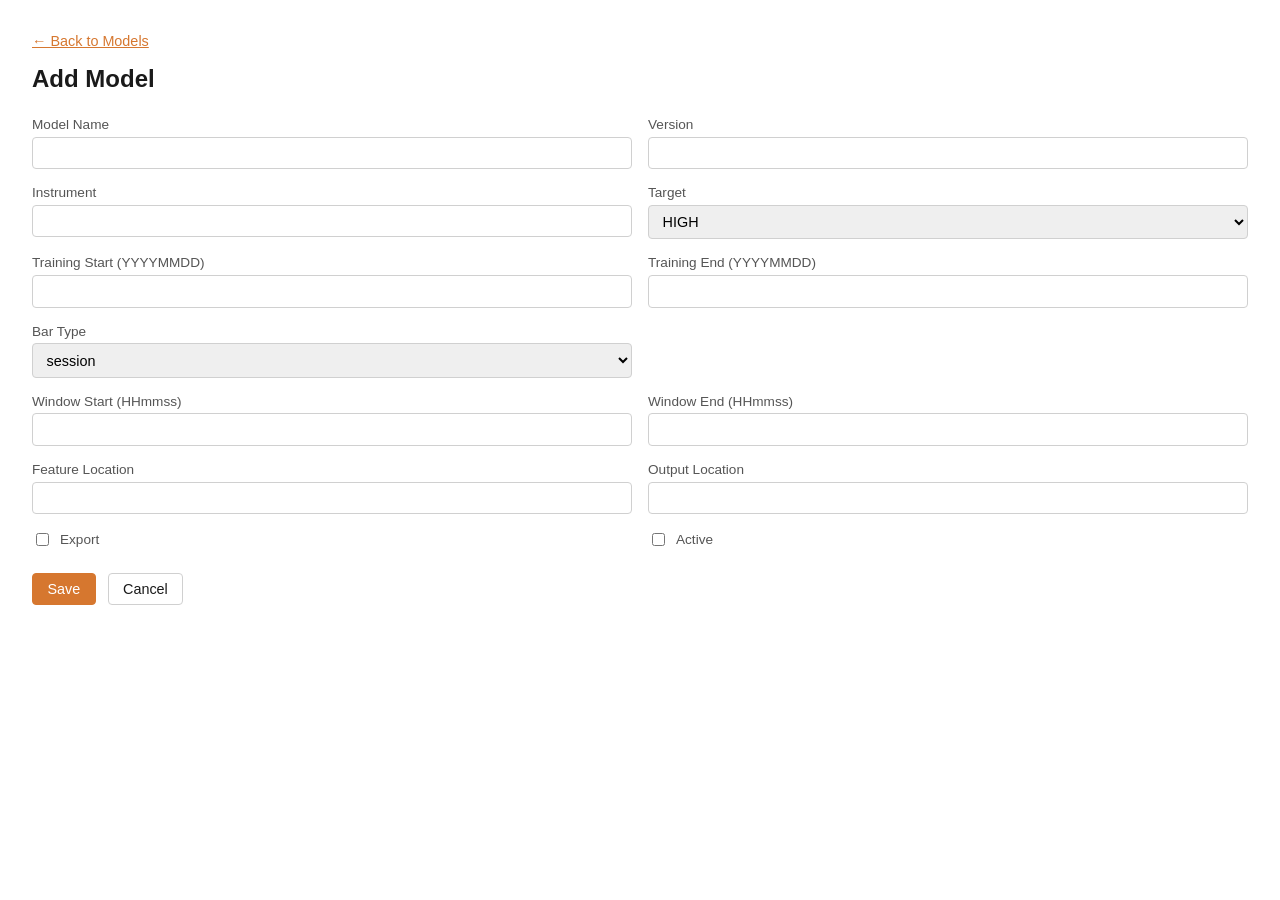
==== AutomatedTrading.Web/wwwroot/model-form.html @ 730b0b57 "feature - added model form" ====
<!doctype html>
<html lang="en">
<head>
  <meta charset="utf-8" />
  <title>Model Config</title>
  <link rel="stylesheet" href="css/site.css" />
  <style>
    .back-link {
      display: inline-block;
      margin-bottom: 1rem;
      font-size: 0.9rem;
    }
    .form-row {
      display: grid;
      grid-template-columns: 1fr 1fr;
      gap: 1rem;
      margin-bottom: 1rem;
    }
    .field {
      display: flex;
      flex-direction: column;
      gap: 0.3rem;
    }
    .field.checkbox {
      flex-direction: row;
      align-items: center;
      gap: 0.5rem;
    }
    label {
      font-size: 0.85rem;
      color: #555;
    }
    input[type="text"], select {
      font-family: inherit;
      font-size: 0.9rem;
      padding: 0.45rem 0.6rem;
      border: 1px solid #d0d0d0;
      border-radius: 4px;
    }
    .actions {
      display: flex;
      gap: 0.75rem;
      margin-top: 1.5rem;
    }
  </style>
</head>
<body>
  <a class="back-link" href="index.html">&larr; Back to Models</a>
  <h1 id="page-title">Add Model</h1>

  <div id="form-status" class="status" hidden></div>

  <form id="model-form">
    <div class="form-row">
      <div class="field">
        <label for="modelName">Model Name</label>
        <input type="text" id="modelName" required />
      </div>
      <div class="field">
        <label for="version">Version</label>
        <input type="text" id="version" required />
      </div>
    </div>

    <div class="form-row">
      <div class="field">
        <label for="instrument">Instrument</label>
        <input type="text" id="instrument" required />
      </div>
      <div class="field">
        <label for="target">Target</label>
        <select id="target" required>
          <option value="HIGH">HIGH</option>
          <option value="LOW">LOW</option>
          <option value="CLASS">CLASS</option>
        </select>
      </div>
    </div>

    <div class="form-row">
      <div class="field">
        <label for="trainingStart">Training Start (YYYYMMDD)</label>
        <input type="text" id="trainingStart" required />
      </div>
      <div class="field">
        <label for="trainingEnd">Training End (YYYYMMDD)</label>
        <input type="text" id="trainingEnd" required />
      </div>
    </div>

    <div class="form-row">
      <div class="field">
        <label for="barType">Bar Type</label>
        <select id="barType" required>
          <option value="session">session</option>
          <option value="window">window</option>
          <option value="minute">minute</option>
        </select>
      </div>
      <div></div>
    </div>

    <div class="form-row">
      <div class="field">
        <label for="windowStart">Window Start (HHmmss)</label>
        <input type="text" id="windowStart" />
      </div>
      <div class="field">
        <label for="windowEnd">Window End (HHmmss)</label>
        <input type="text" id="windowEnd" />
      </div>
    </div>

    <div class="form-row">
      <div class="field">
        <label for="featureLocation">Feature Location</label>
        <input type="text" id="featureLocation" required />
      </div>
      <div class="field">
        <label for="outputLocation">Output Location</label>
        <input type="text" id="outputLocation" required />
      </div>
    </div>

    <div class="form-row">
      <div class="field checkbox">
        <input type="checkbox" id="export" />
        <label for="export">Export</label>
      </div>
      <div class="field checkbox">
        <input type="checkbox" id="active" />
        <label for="active">Active</label>
      </div>
    </div>

    <div class="actions">
      <button type="submit" class="btn btn-primary">Save</button>
      <a class="btn" href="index.html">Cancel</a>
    </div>
  </form>

  <script>
    const params = new URLSearchParams(location.search);
    const modelId = params.get("id");
    let existingModelFeatures = [];

    const form = document.getElementById("model-form");
    const status = document.getElementById("form-status");

    function showStatus(message, isError) {
      status.textContent = message;
      status.classList.toggle("error", !!isError);
      status.hidden = false;
    }

    function populateForm(model) {
      document.getElementById("modelName").value = model.modelName ?? "";
      document.getElementById("version").value = model.version ?? "";
      document.getElementById("instrument").value = model.instrument ?? "";
      document.getElementById("target").value = model.target ?? "HIGH";
      document.getElementById("trainingStart").value = model.trainingStart ?? "";
      document.getElementById("trainingEnd").value = model.trainingEnd ?? "";
      document.getElementById("barType").value = model.barType ?? "session";
      document.getElementById("windowStart").value = model.windowStart ?? "";
      document.getElementById("windowEnd").value = model.windowEnd ?? "";
      document.getElementById("featureLocation").value = model.featureLocation ?? "";
      document.getElementById("outputLocation").value = model.outputLocation ?? "";
      document.getElementById("export").checked = !!model.export;
      document.getElementById("active").checked = !!model.active;
      existingModelFeatures = model.modelFeatures ?? [];
    }

    async function loadExistingModel() {
      if (!modelId) return;

      document.getElementById("page-title").textContent = "Edit Model";
      try {
        const response = await fetch("/api/models");
        if (!response.ok) {
          throw new Error(`Request failed: ${response.status}`);
        }
        const models = await response.json();
        const model = models.find((m) => String(m.id) === modelId);
        if (!model) {
          showStatus(`Model with id ${modelId} was not found.`, true);
          return;
        }
        populateForm(model);
      } catch (err) {
        showStatus(`Failed to load model: ${err.message}`, true);
      }
    }

    form.addEventListener("submit", async (event) => {
      event.preventDefault();
      status.hidden = true;

      const payload = {
        id: modelId ? Number(modelId) : 0,
        modelName: document.getElementById("modelName").value,
        version: document.getElementById("version").value,
        instrument: document.getElementById("instrument").value,
        trainingStart: document.getElementById("trainingStart").value,
        trainingEnd: document.getElementById("trainingEnd").value,
        target: document.getElementById("target").value,
        barType: document.getElementById("barType").value,
        windowStart: document.getElementById("windowStart").value || null,
        windowEnd: document.getElementById("windowEnd").value || null,
        featureLocation: document.getElementById("featureLocation").value,
        outputLocation: document.getElementById("outputLocation").value,
        export: document.getElementById("export").checked,
        active: document.getElementById("active").checked,
        modelFeatures: existingModelFeatures,
      };

      try {
        const response = await fetch("/api/models", {
          method: "POST",
          headers: { "Content-Type": "application/json" },
          body: JSON.stringify(payload),
        });
        if (!response.ok) {
          const text = await response.text();
          throw new Error(text || `Request failed: ${response.status}`);
        }
        location.href = "index.html?tab=models";
      } catch (err) {
        showStatus(`Failed to save model: ${err.message}`, true);
      }
    });

    loadExistingModel();
  </script>
</body>
</html>
---- AutomatedTrading.Web/wwwroot/css/site.css ----
body {
  font-family: -apple-system, Segoe UI, Roboto, Arial, sans-serif;
  margin: 0;
  padding: 2rem;
  color: #1a1a1a;
  background: #ffffff;
}

h1 {
  font-size: 1.5rem;
  margin: 0 0 1.5rem;
}

a {
  color: #d6772f;
}

table {
  border-collapse: collapse;
  width: 100%;
  font-size: 0.9rem;
}

th, td {
  text-align: left;
  padding: 0.5rem 0.75rem;
  border-bottom: 1px solid #eaeaea;
  white-space: nowrap;
}

th {
  color: #555;
  font-weight: 600;
  border-bottom: 1px solid #d0d0d0;
}

tbody tr:hover {
  background: #f7f7f7;
}

.status {
  color: #888;
  font-size: 0.9rem;
}

.status.error {
  color: #b00020;
}

.btn {
  appearance: none;
  border: 1px solid #d0d0d0;
  background: #ffffff;
  color: #1a1a1a;
  border-radius: 4px;
  padding: 0.45rem 0.9rem;
  font-size: 0.9rem;
  cursor: pointer;
  text-decoration: none;
  display: inline-block;
}

.btn:hover {
  border-color: #b0b0b0;
}

.btn-primary {
  background: #d6772f;
  border-color: #d6772f;
  color: #ffffff;
}

.btn-primary:hover {
  background: #c06a29;
  border-color: #c06a29;
}

.btn-link {
  border: none;
  background: none;
  padding: 0;
  color: #d6772f;
  font-size: 0.9rem;
}
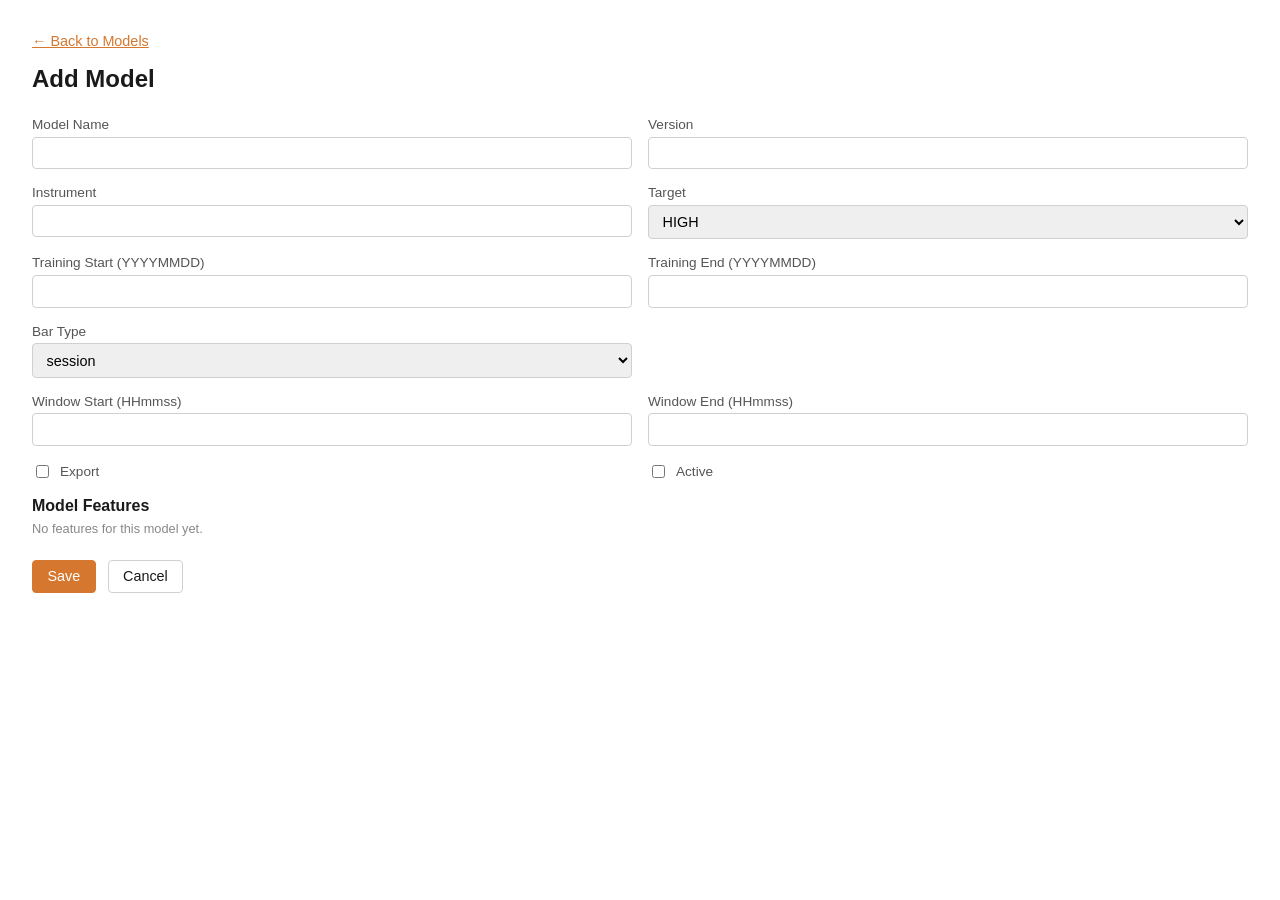
==== commit ad78832c: "feature - model edit form improvements" ====
--- a/AutomatedTrading.Web/wwwroot/model-form.html
+++ b/AutomatedTrading.Web/wwwroot/model-form.html
@@ -42,6 +42,18 @@
       gap: 0.75rem;
       margin-top: 1.5rem;
     }
+    h2 {
+      font-size: 1rem;
+      margin: 1rem 0 0.4rem;
+    }
+    #features-table th, #features-table td {
+      padding: 0.25rem 0.6rem;
+      font-size: 0.8rem;
+    }
+    #features-status {
+      font-size: 0.8rem;
+      margin-bottom: 0.4rem;
+    }
   </style>
 </head>
 <body>
@@ -100,7 +112,7 @@
       <div></div>
     </div>
 
-    <div class="form-row">
+    <div class="form-row" id="window-fields-row">
       <div class="field">
         <label for="windowStart">Window Start (HHmmss)</label>
         <input type="text" id="windowStart" />
@@ -108,17 +120,6 @@
       <div class="field">
         <label for="windowEnd">Window End (HHmmss)</label>
         <input type="text" id="windowEnd" />
-      </div>
-    </div>
-
-    <div class="form-row">
-      <div class="field">
-        <label for="featureLocation">Feature Location</label>
-        <input type="text" id="featureLocation" required />
-      </div>
-      <div class="field">
-        <label for="outputLocation">Output Location</label>
-        <input type="text" id="outputLocation" required />
       </div>
     </div>
 
@@ -132,6 +133,19 @@
         <label for="active">Active</label>
       </div>
     </div>
+
+    <h2>Model Features</h2>
+    <div id="features-status" class="status">No features for this model yet.</div>
+    <table id="features-table" hidden>
+      <thead>
+        <tr>
+          <th>Name</th>
+          <th>Source</th>
+          <th>Params</th>
+        </tr>
+      </thead>
+      <tbody></tbody>
+    </table>
 
     <div class="actions">
       <button type="submit" class="btn btn-primary">Save</button>
@@ -143,14 +157,59 @@
     const params = new URLSearchParams(location.search);
     const modelId = params.get("id");
     let existingModelFeatures = [];
+    let existingFeatureLocation = "";
+    let existingOutputLocation = "";
 
     const form = document.getElementById("model-form");
     const status = document.getElementById("form-status");
+    const barTypeSelect = document.getElementById("barType");
+    const windowFieldsRow = document.getElementById("window-fields-row");
 
     function showStatus(message, isError) {
       status.textContent = message;
       status.classList.toggle("error", !!isError);
       status.hidden = false;
+    }
+
+    function updateWindowFieldsVisibility() {
+      windowFieldsRow.hidden = barTypeSelect.value !== "window";
+    }
+
+    barTypeSelect.addEventListener("change", updateWindowFieldsVisibility);
+
+    function sourceToDisplay(source) {
+      return source === "prevMinute" || source === "currMinute" ? source : "daily";
+    }
+
+    function formatParams(modelFeatureParams) {
+      return (modelFeatureParams ?? [])
+        .map((p) => `${p.featureTypeParam?.parameterKey ?? "?"}=${p.paramValue}`)
+        .join(", ");
+    }
+
+    function renderFeatures() {
+      const featuresStatus = document.getElementById("features-status");
+      const featuresTable = document.getElementById("features-table");
+      const tbody = featuresTable.querySelector("tbody");
+
+      tbody.innerHTML = "";
+      for (const feature of existingModelFeatures) {
+        const row = document.createElement("tr");
+        const cells = [
+          feature.featureType?.name ?? "",
+          sourceToDisplay(feature.source),
+          formatParams(feature.modelFeatureParams),
+        ];
+        for (const value of cells) {
+          const cell = document.createElement("td");
+          cell.textContent = value;
+          row.appendChild(cell);
+        }
+        tbody.appendChild(row);
+      }
+
+      featuresStatus.hidden = existingModelFeatures.length > 0;
+      featuresTable.hidden = existingModelFeatures.length === 0;
     }
 
     function populateForm(model) {
@@ -163,11 +222,13 @@
       document.getElementById("barType").value = model.barType ?? "session";
       document.getElementById("windowStart").value = model.windowStart ?? "";
       document.getElementById("windowEnd").value = model.windowEnd ?? "";
-      document.getElementById("featureLocation").value = model.featureLocation ?? "";
-      document.getElementById("outputLocation").value = model.outputLocation ?? "";
       document.getElementById("export").checked = !!model.export;
       document.getElementById("active").checked = !!model.active;
+      existingFeatureLocation = model.featureLocation ?? "";
+      existingOutputLocation = model.outputLocation ?? "";
       existingModelFeatures = model.modelFeatures ?? [];
+      updateWindowFieldsVisibility();
+      renderFeatures();
     }
 
     async function loadExistingModel() {
@@ -206,8 +267,8 @@
         barType: document.getElementById("barType").value,
         windowStart: document.getElementById("windowStart").value || null,
         windowEnd: document.getElementById("windowEnd").value || null,
-        featureLocation: document.getElementById("featureLocation").value,
-        outputLocation: document.getElementById("outputLocation").value,
+        featureLocation: existingFeatureLocation,
+        outputLocation: existingOutputLocation,
         export: document.getElementById("export").checked,
         active: document.getElementById("active").checked,
         modelFeatures: existingModelFeatures,
@@ -229,6 +290,8 @@
       }
     });
 
+    updateWindowFieldsVisibility();
+    renderFeatures();
     loadExistingModel();
   </script>
 </body>
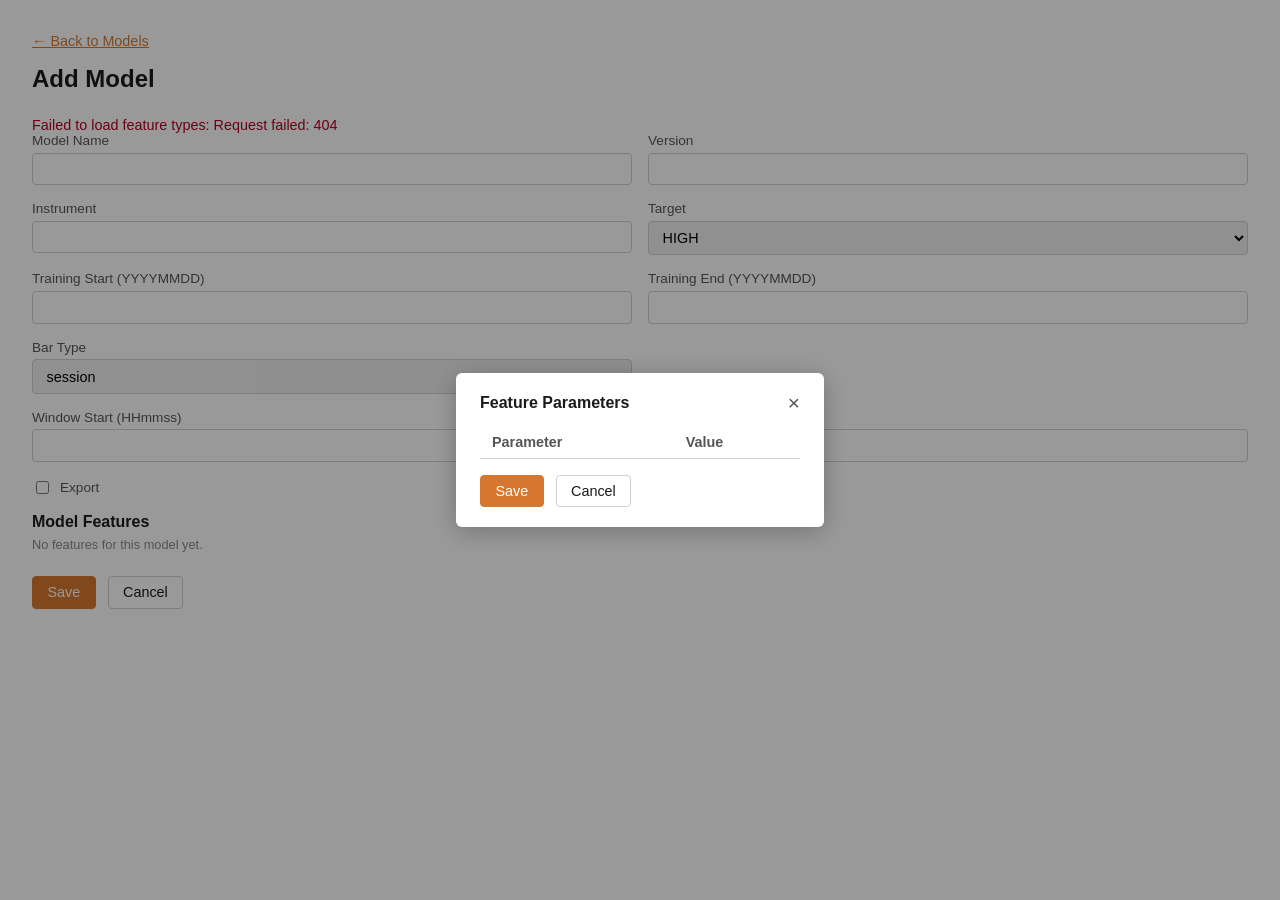
==== commit 0c7515e5: "refactor - added jquery, moved endpoints to separate class" ====
--- a/AutomatedTrading.Web/wwwroot/model-form.html
+++ b/AutomatedTrading.Web/wwwroot/model-form.html
@@ -53,6 +53,61 @@
     #features-status {
       font-size: 0.8rem;
       margin-bottom: 0.4rem;
+    }
+    #features-table tbody tr {
+      cursor: pointer;
+    }
+    .modal-overlay {
+      position: fixed;
+      inset: 0;
+      background: rgba(0, 0, 0, 0.4);
+      display: flex;
+      align-items: center;
+      justify-content: center;
+      z-index: 10;
+    }
+    .modal {
+      background: #ffffff;
+      border-radius: 6px;
+      padding: 1.25rem 1.5rem;
+      min-width: 320px;
+      max-width: 90vw;
+      max-height: 80vh;
+      overflow-y: auto;
+      box-shadow: 0 4px 24px rgba(0, 0, 0, 0.25);
+    }
+    .modal-header {
+      display: flex;
+      align-items: center;
+      justify-content: space-between;
+      margin-bottom: 0.75rem;
+    }
+    .modal-header h3 {
+      margin: 0;
+      font-size: 1rem;
+    }
+    .modal-close {
+      appearance: none;
+      border: none;
+      background: none;
+      font-size: 1.3rem;
+      line-height: 1;
+      cursor: pointer;
+      color: #555;
+      padding: 0;
+    }
+    .modal input[type="number"] {
+      font-family: inherit;
+      font-size: 0.9rem;
+      padding: 0.35rem 0.5rem;
+      border: 1px solid #d0d0d0;
+      border-radius: 4px;
+      width: 8rem;
+    }
+    .modal-actions {
+      display: flex;
+      gap: 0.75rem;
+      margin-top: 1rem;
     }
   </style>
 </head>
@@ -153,17 +208,58 @@
     </div>
   </form>
 
+  <div class="modal-overlay" id="param-modal-overlay" hidden>
+    <div class="modal">
+      <div class="modal-header">
+        <h3 id="param-modal-title">Feature Parameters</h3>
+        <button type="button" class="modal-close" id="param-modal-close" aria-label="Close">&times;</button>
+      </div>
+      <table id="param-modal-table">
+        <thead>
+          <tr>
+            <th>Parameter</th>
+            <th>Value</th>
+          </tr>
+        </thead>
+        <tbody></tbody>
+      </table>
+      <div class="modal-actions">
+        <button type="button" class="btn btn-primary" id="param-modal-save">Save</button>
+        <button type="button" class="btn" id="param-modal-cancel">Cancel</button>
+      </div>
+    </div>
+  </div>
+
+  <script src="lib/jquery/jquery.min.js"></script>
   <script>
     const params = new URLSearchParams(location.search);
     const modelId = params.get("id");
     let existingModelFeatures = [];
     let existingFeatureLocation = "";
     let existingOutputLocation = "";
+    let featureTypesById = {};
+    let activeParamFeature = null;
 
     const form = document.getElementById("model-form");
     const status = document.getElementById("form-status");
     const barTypeSelect = document.getElementById("barType");
     const windowFieldsRow = document.getElementById("window-fields-row");
+    const paramModalOverlay = document.getElementById("param-modal-overlay");
+    const paramModalTitle = document.getElementById("param-modal-title");
+    const paramModalBody = document.querySelector("#param-modal-table tbody");
+
+    async function loadFeatureTypes() {
+      try {
+        const response = await fetch("/api/features");
+        if (!response.ok) {
+          throw new Error(`Request failed: ${response.status}`);
+        }
+        const featureTypes = await response.json();
+        featureTypesById = Object.fromEntries(featureTypes.map((f) => [f.id, f]));
+      } catch (err) {
+        showStatus(`Failed to load feature types: ${err.message}`, true);
+      }
+    }
 
     function showStatus(message, isError) {
       status.textContent = message;
@@ -181,9 +277,14 @@
       return source === "prevMinute" || source === "currMinute" ? source : "daily";
     }
 
-    function formatParams(modelFeatureParams) {
-      return (modelFeatureParams ?? [])
-        .map((p) => `${p.featureTypeParam?.parameterKey ?? "?"}=${p.paramValue}`)
+    function paramDefsFor(feature) {
+      return featureTypesById[feature.featureTypeId]?.featureTypeParams ?? [];
+    }
+
+    function formatParams(feature) {
+      const keyById = Object.fromEntries(paramDefsFor(feature).map((p) => [p.id, p.parameterKey]));
+      return (feature.modelFeatureParams ?? [])
+        .map((p) => `${keyById[p.featureTypeParamId] ?? "?"}=${p.paramValue}`)
         .join(", ");
     }
 
@@ -198,19 +299,76 @@
         const cells = [
           feature.featureType?.name ?? "",
           sourceToDisplay(feature.source),
-          formatParams(feature.modelFeatureParams),
+          formatParams(feature),
         ];
         for (const value of cells) {
           const cell = document.createElement("td");
           cell.textContent = value;
           row.appendChild(cell);
         }
+        row.addEventListener("click", () => openParamModal(feature));
         tbody.appendChild(row);
       }
 
       featuresStatus.hidden = existingModelFeatures.length > 0;
       featuresTable.hidden = existingModelFeatures.length === 0;
     }
+
+    function openParamModal(feature) {
+      activeParamFeature = feature;
+      paramModalTitle.textContent = feature.featureType?.name ?? "Feature Parameters";
+
+      const paramDefs = paramDefsFor(feature);
+      const valueById = Object.fromEntries(
+        (feature.modelFeatureParams ?? []).map((p) => [p.featureTypeParamId, p.paramValue]),
+      );
+
+      paramModalBody.innerHTML = "";
+      for (const paramDef of paramDefs) {
+        const row = document.createElement("tr");
+
+        const nameCell = document.createElement("td");
+        nameCell.textContent = paramDef.parameterKey;
+        row.appendChild(nameCell);
+
+        const valueCell = document.createElement("td");
+        const input = document.createElement("input");
+        input.type = "number";
+        input.step = "1";
+        input.dataset.featureTypeParamId = paramDef.id;
+        input.value = valueById[paramDef.id] ?? 0;
+        valueCell.appendChild(input);
+        row.appendChild(valueCell);
+
+        paramModalBody.appendChild(row);
+      }
+
+      paramModalOverlay.hidden = false;
+    }
+
+    function closeParamModal() {
+      paramModalOverlay.hidden = true;
+      activeParamFeature = null;
+    }
+
+    document.getElementById("param-modal-close").addEventListener("click", closeParamModal);
+    document.getElementById("param-modal-cancel").addEventListener("click", closeParamModal);
+    paramModalOverlay.addEventListener("click", (event) => {
+      if (event.target === paramModalOverlay) closeParamModal();
+    });
+
+    document.getElementById("param-modal-save").addEventListener("click", () => {
+      if (!activeParamFeature) return;
+
+      const inputs = paramModalBody.querySelectorAll("input[data-feature-type-param-id]");
+      activeParamFeature.modelFeatureParams = Array.from(inputs).map((input) => ({
+        featureTypeParamId: Number(input.dataset.featureTypeParamId),
+        paramValue: parseInt(input.value, 10) || 0,
+      }));
+
+      closeParamModal();
+      renderFeatures();
+    });
 
     function populateForm(model) {
       document.getElementById("modelName").value = model.modelName ?? "";
@@ -290,9 +448,14 @@
       }
     });
 
-    updateWindowFieldsVisibility();
-    renderFeatures();
-    loadExistingModel();
+    async function init() {
+      updateWindowFieldsVisibility();
+      await loadFeatureTypes();
+      renderFeatures();
+      await loadExistingModel();
+    }
+
+    init();
   </script>
 </body>
 </html>
